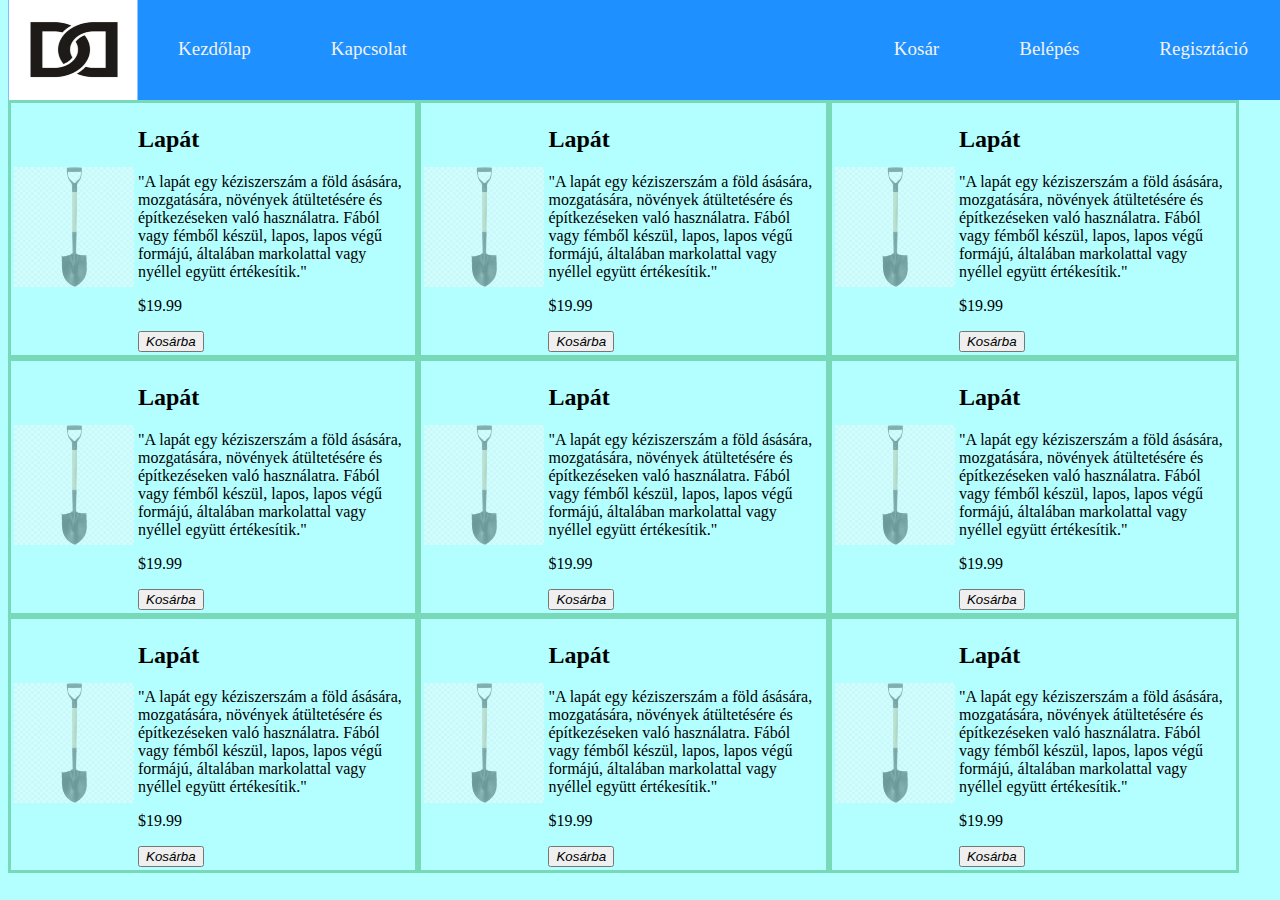
==== html/index.html @ 65954ae1 "Main page, login page, registration page" ====
<!DOCTYPE html>
<html lang="en">
<head>
    <meta charset="UTF-8">
    <meta name="viewport" content="width=device-width, initial-scale=1.0">
    <title>DD Webshop</title>
    <link rel="stylesheet" href="../css/formatting.css"/>
    <link rel="icon" type="img/x-icon" href="../other_img/favico.ico">
</head>
<body>
<nav style="top: 0;z-index: 1000;">
    <a href="index.html" id="logo">
        <img src="../other_img/favico.ico" alt="DD Logo" height="100" width="130">
    </a>
    <a href="index.html">Kezdőlap</a>
    <a href="contacts.html">Kapcsolat</a>
    <a href="registration.html" style="float: right">Regisztáció</a>
    <a href="login.html" style="float: right">Belépés</a>
    <a href="cart.html" style="float: right">Kosár</a>
</nav>
<main class="itemContainer">
    <section class="item">
        <table>
            <tr>
                <td>
                    <img src="../other_img/shovel.png" style="opacity: 40%" alt="Household Item" height="120px" width="120px">
                </td>
                <td>
                    <h2>Lapát</h2>
                    <p>"A lapát egy kéziszerszám a föld ásására, mozgatására, növények átültetésére és építkezéseken való használatra. Fából vagy fémből készül, lapos, lapos végű formájú, általában markolattal vagy nyéllel együtt értékesítik."</p>
                    <p class="price">$19.99</p>
                    <button class="cart-icon"><i class="fas fa-shopping-cart">Kosárba</i></button>
                </td>
            </tr>
        </table>
    </section>
    <section class="item">
        <table>
            <tr>
                <td>
                    <img src="../other_img/shovel.png" style="opacity: 40%" alt="Household Item" height="120px" width="120px">
                </td>
                <td>
                    <h2>Lapát</h2>
                    <p>"A lapát egy kéziszerszám a föld ásására, mozgatására, növények átültetésére és építkezéseken való használatra. Fából vagy fémből készül, lapos, lapos végű formájú, általában markolattal vagy nyéllel együtt értékesítik."</p>
                    <p class="price">$19.99</p>
                    <button class="cart-icon"><i class="fas fa-shopping-cart">Kosárba</i></button>
                </td>
            </tr>
        </table>
    </section>
    <section class="item">
        <table>
            <tr>
                <td>
                    <img src="../other_img/shovel.png" style="opacity: 40%" alt="Household Item" height="120px" width="120px">
                </td>
                <td>
                    <h2>Lapát</h2>
                    <p>"A lapát egy kéziszerszám a föld ásására, mozgatására, növények átültetésére és építkezéseken való használatra. Fából vagy fémből készül, lapos, lapos végű formájú, általában markolattal vagy nyéllel együtt értékesítik."</p>
                    <p class="price">$19.99</p>
                    <button class="cart-icon"><i class="fas fa-shopping-cart">Kosárba</i></button>
                </td>
            </tr>
        </table>
    </section>
    <section class="item">
        <table>
            <tr>
                <td>
                    <img src="../other_img/shovel.png" style="opacity: 40%" alt="Household Item" height="120px" width="120px">
                </td>
                <td>
                    <h2>Lapát</h2>
                    <p>"A lapát egy kéziszerszám a föld ásására, mozgatására, növények átültetésére és építkezéseken való használatra. Fából vagy fémből készül, lapos, lapos végű formájú, általában markolattal vagy nyéllel együtt értékesítik."</p>
                    <p class="price">$19.99</p>
                    <button class="cart-icon"><i class="fas fa-shopping-cart">Kosárba</i></button>
                </td>
            </tr>
        </table>
    </section>
    <section class="item">
        <table>
            <tr>
                <td>
                    <img src="../other_img/shovel.png" style="opacity: 40%" alt="Household Item" height="120px" width="120px">
                </td>
                <td>
                    <h2>Lapát</h2>
                    <p>"A lapát egy kéziszerszám a föld ásására, mozgatására, növények átültetésére és építkezéseken való használatra. Fából vagy fémből készül, lapos, lapos végű formájú, általában markolattal vagy nyéllel együtt értékesítik."</p>
                    <p class="price">$19.99</p>
                    <button class="cart-icon"><i class="fas fa-shopping-cart">Kosárba</i></button>
                </td>
            </tr>
        </table>
    </section>
    <section class="item">
        <table>
            <tr>
                <td>
                    <img src="../other_img/shovel.png" style="opacity: 40%" alt="Household Item" height="120px" width="120px">
                </td>
                <td>
                    <h2>Lapát</h2>
                    <p>"A lapát egy kéziszerszám a föld ásására, mozgatására, növények átültetésére és építkezéseken való használatra. Fából vagy fémből készül, lapos, lapos végű formájú, általában markolattal vagy nyéllel együtt értékesítik."</p>
                    <p class="price">$19.99</p>
                    <button class="cart-icon"><i class="fas fa-shopping-cart">Kosárba</i></button>
                </td>
            </tr>
        </table>
    </section>
    <section class="item">
        <table>
            <tr>
                <td>
                    <img src="../other_img/shovel.png" style="opacity: 40%" alt="Household Item" height="120px" width="120px">
                </td>
                <td>
                    <h2>Lapát</h2>
                    <p>"A lapát egy kéziszerszám a föld ásására, mozgatására, növények átültetésére és építkezéseken való használatra. Fából vagy fémből készül, lapos, lapos végű formájú, általában markolattal vagy nyéllel együtt értékesítik."</p>
                    <p class="price">$19.99</p>
                    <button class="cart-icon"><i class="fas fa-shopping-cart">Kosárba</i></button>
                </td>
            </tr>
        </table>
    </section>
    <section class="item">
        <table>
            <tr>
                <td>
                    <img src="../other_img/shovel.png" style="opacity: 40%" alt="Household Item" height="120px" width="120px">
                </td>
                <td>
                    <h2>Lapát</h2>
                    <p>"A lapát egy kéziszerszám a föld ásására, mozgatására, növények átültetésére és építkezéseken való használatra. Fából vagy fémből készül, lapos, lapos végű formájú, általában markolattal vagy nyéllel együtt értékesítik."</p>
                    <p class="price">$19.99</p>
                    <button class="cart-icon"><i class="fas fa-shopping-cart">Kosárba</i></button>
                </td>
            </tr>
        </table>
    </section>
    <section class="item">
        <table>
            <tr>
                <td>
                    <img src="../other_img/shovel.png" style="opacity: 40%" alt="Household Item" height="120px" width="120px">
                </td>
                <td>
                    <h2>Lapát</h2>
                    <p>"A lapát egy kéziszerszám a föld ásására, mozgatására, növények átültetésére és építkezéseken való használatra. Fából vagy fémből készül, lapos, lapos végű formájú, általában markolattal vagy nyéllel együtt értékesítik."</p>
                    <p class="price">$19.99</p>
                    <button class="cart-icon"><i class="fas fa-shopping-cart">Kosárba</i></button>
                </td>
            </tr>
        </table>
    </section>
</main>

</body>
</html>
---- css/formatting.css ----
body {
    background: rgba(4, 255, 255, 0.3);
}

nav {
    background-color: dodgerblue;
    height: 100px;
    width: 100%;
    overflow: hidden;
    position: fixed;
}

nav a {
    float: left;
    color: #f2f2f2;
    text-align: center;
    padding: 38px 40px;
    text-decoration: none;
    font-size: 19px;
    height: 100px;
}

nav a:hover {
    background-color: lightcyan;
    color: dodgerblue;
}

nav #logo {
    float: left;
    padding: 0;
}

nav #logo:hover {
    background-color: dodgerblue;
}

.itemContainer {
    margin-top: 100px;
}

.item {
    min-width: 300px;
    display: flex;
    float:left;
    width: 32%;
    border: 3px solid rgba(60, 179, 113, 0.5);
}

.hello {
    display: inline-block;
    margin-right: 50%;
    margin-left: 50%;
    width: 100%;
    text-align: center;
    padding: 0;
    box-sizing: border-box;
}

.log-fs {
    width: 100px;
    height: 115px;
    margin: 0;
}

.log-lb {
    display: flex;
    width: 150px;
    justify-content: right;
    margin-right: 5px;
    margin-left: 5px;
}

.wrapper-div {
    height: 700px;
    align-items: center;
    display: flex;
    justify-content: center;
}

.reg-fs {
    width: 300px;
    height: 250px;
    margin: 0;
}

.reg-lb {
    display: flex;
    width: 280px;
    justify-content: space-between;
    margin-right: 25px;
    margin-left: 25px;
}
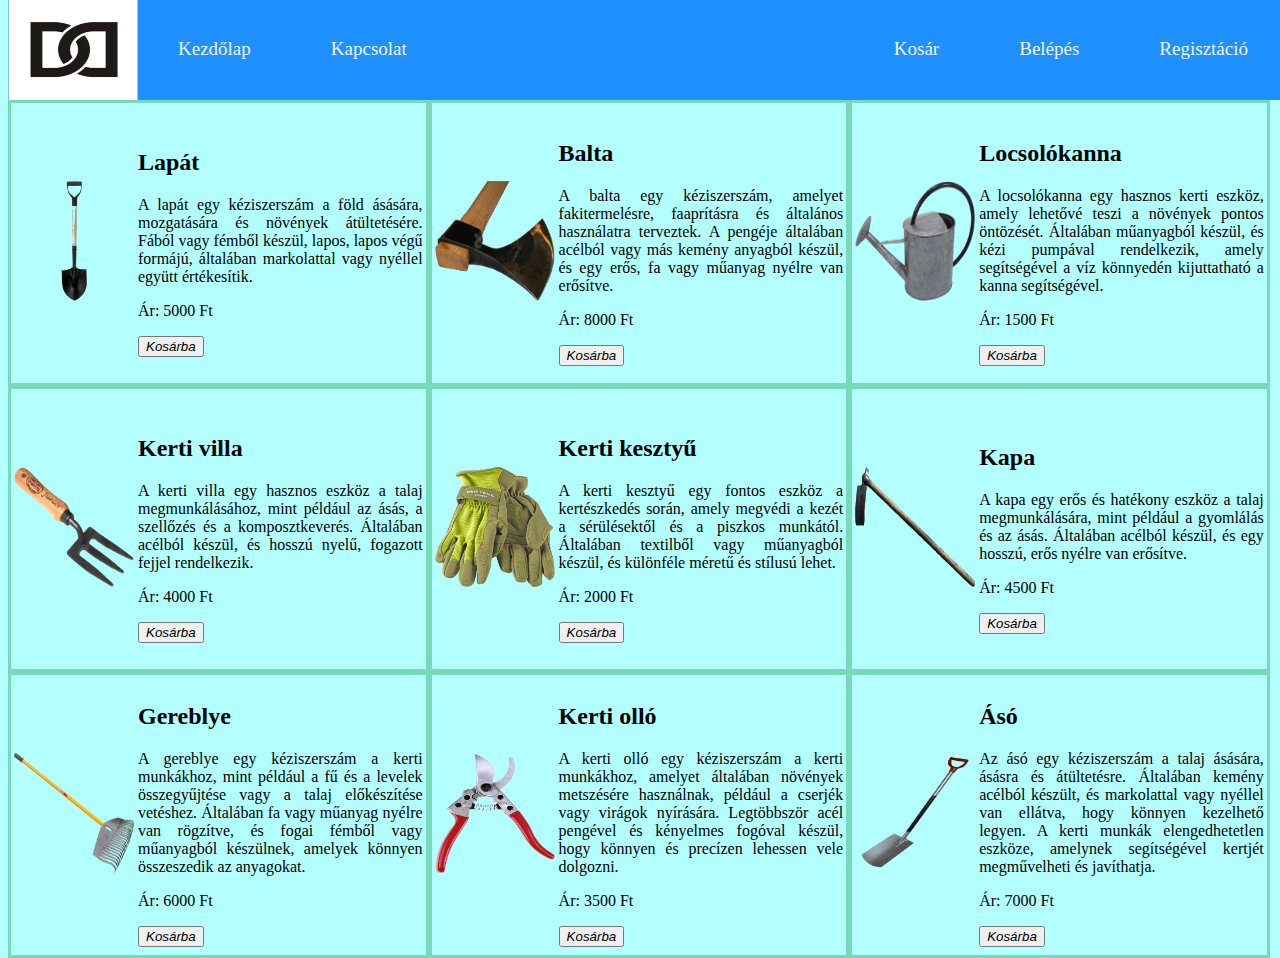
==== commit 41f84b94: "Item pictures, descriptions" ====
--- a/html/index.html
+++ b/html/index.html
@@ -23,12 +23,12 @@
         <table>
             <tr>
                 <td>
-                    <img src="../other_img/shovel.png" style="opacity: 40%" alt="Household Item" height="120px" width="120px">
+                    <img src="../other_img/shovel.png" alt="Lapát" height="120px" width="120px">
                 </td>
                 <td>
                     <h2>Lapát</h2>
-                    <p>"A lapát egy kéziszerszám a föld ásására, mozgatására, növények átültetésére és építkezéseken való használatra. Fából vagy fémből készül, lapos, lapos végű formájú, általában markolattal vagy nyéllel együtt értékesítik."</p>
-                    <p class="price">$19.99</p>
+                    <p>A lapát egy kéziszerszám a föld ásására, mozgatására és növények átültetésére. Fából vagy fémből készül, lapos, lapos végű formájú, általában markolattal vagy nyéllel együtt értékesítik.</p>
+                    <p class="price">Ár: 5000 Ft</p>
                     <button class="cart-icon"><i class="fas fa-shopping-cart">Kosárba</i></button>
                 </td>
             </tr>
@@ -38,12 +38,12 @@
         <table>
             <tr>
                 <td>
-                    <img src="../other_img/shovel.png" style="opacity: 40%" alt="Household Item" height="120px" width="120px">
+                    <img src="../other_img/axe.png" alt="Balta" height="120px" width="120px">
                 </td>
                 <td>
-                    <h2>Lapát</h2>
-                    <p>"A lapát egy kéziszerszám a föld ásására, mozgatására, növények átültetésére és építkezéseken való használatra. Fából vagy fémből készül, lapos, lapos végű formájú, általában markolattal vagy nyéllel együtt értékesítik."</p>
-                    <p class="price">$19.99</p>
+                    <h2>Balta</h2>
+                    <p>A balta egy kéziszerszám, amelyet fakitermelésre, faaprításra és általános használatra terveztek. A pengéje általában acélból vagy más kemény anyagból készül, és egy erős, fa vagy műanyag nyélre van erősítve.</p>
+                    <p class="price">Ár: 8000 Ft</p>
                     <button class="cart-icon"><i class="fas fa-shopping-cart">Kosárba</i></button>
                 </td>
             </tr>
@@ -53,12 +53,12 @@
         <table>
             <tr>
                 <td>
-                    <img src="../other_img/shovel.png" style="opacity: 40%" alt="Household Item" height="120px" width="120px">
+                    <img src="../other_img/can.png" alt="Locsolókanna" height="120px" width="120px">
                 </td>
                 <td>
-                    <h2>Lapát</h2>
-                    <p>"A lapát egy kéziszerszám a föld ásására, mozgatására, növények átültetésére és építkezéseken való használatra. Fából vagy fémből készül, lapos, lapos végű formájú, általában markolattal vagy nyéllel együtt értékesítik."</p>
-                    <p class="price">$19.99</p>
+                    <h2>Locsolókanna</h2>
+                    <p>A locsolókanna egy hasznos kerti eszköz, amely lehetővé teszi a növények pontos öntözését. Általában műanyagból készül, és kézi pumpával rendelkezik, amely segítségével a víz könnyedén kijuttatható a kanna segítségével.</p>
+                    <p class="price">Ár: 1500 Ft</p>
                     <button class="cart-icon"><i class="fas fa-shopping-cart">Kosárba</i></button>
                 </td>
             </tr>
@@ -68,12 +68,12 @@
         <table>
             <tr>
                 <td>
-                    <img src="../other_img/shovel.png" style="opacity: 40%" alt="Household Item" height="120px" width="120px">
+                    <img src="../other_img/fork.png" alt="Kerti villa" height="120px" width="120px">
                 </td>
                 <td>
-                    <h2>Lapát</h2>
-                    <p>"A lapát egy kéziszerszám a föld ásására, mozgatására, növények átültetésére és építkezéseken való használatra. Fából vagy fémből készül, lapos, lapos végű formájú, általában markolattal vagy nyéllel együtt értékesítik."</p>
-                    <p class="price">$19.99</p>
+                    <h2>Kerti villa</h2>
+                    <p>A kerti villa egy hasznos eszköz a talaj megmunkálásához, mint például az ásás, a szellőzés és a komposztkeverés. Általában acélból készül, és hosszú nyelű, fogazott fejjel rendelkezik.</p>
+                    <p class="price">Ár: 4000 Ft</p>
                     <button class="cart-icon"><i class="fas fa-shopping-cart">Kosárba</i></button>
                 </td>
             </tr>
@@ -83,12 +83,12 @@
         <table>
             <tr>
                 <td>
-                    <img src="../other_img/shovel.png" style="opacity: 40%" alt="Household Item" height="120px" width="120px">
+                    <img src="../other_img/gloves.png" alt="Kerti kesztyű" height="120px" width="120px">
                 </td>
                 <td>
-                    <h2>Lapát</h2>
-                    <p>"A lapát egy kéziszerszám a föld ásására, mozgatására, növények átültetésére és építkezéseken való használatra. Fából vagy fémből készül, lapos, lapos végű formájú, általában markolattal vagy nyéllel együtt értékesítik."</p>
-                    <p class="price">$19.99</p>
+                    <h2>Kerti kesztyű</h2>
+                    <p>A kerti kesztyű egy fontos eszköz a kertészkedés során, amely megvédi a kezét a sérülésektől és a piszkos munkától. Általában textilből vagy műanyagból készül, és különféle méretű és stílusú lehet.</p>
+                    <p class="price">Ár: 2000 Ft</p>
                     <button class="cart-icon"><i class="fas fa-shopping-cart">Kosárba</i></button>
                 </td>
             </tr>
@@ -98,12 +98,12 @@
         <table>
             <tr>
                 <td>
-                    <img src="../other_img/shovel.png" style="opacity: 40%" alt="Household Item" height="120px" width="120px">
+                    <img src="../other_img/hoe.png" alt="Kapa" height="120px" width="120px">
                 </td>
                 <td>
-                    <h2>Lapát</h2>
-                    <p>"A lapát egy kéziszerszám a föld ásására, mozgatására, növények átültetésére és építkezéseken való használatra. Fából vagy fémből készül, lapos, lapos végű formájú, általában markolattal vagy nyéllel együtt értékesítik."</p>
-                    <p class="price">$19.99</p>
+                    <h2>Kapa</h2>
+                    <p>A kapa egy erős és hatékony eszköz a talaj megmunkálására, mint például a gyomlálás és az ásás. Általában acélból készül, és egy hosszú, erős nyélre van erősítve.</p>
+                    <p class="price">Ár: 4500 Ft</p>
                     <button class="cart-icon"><i class="fas fa-shopping-cart">Kosárba</i></button>
                 </td>
             </tr>
@@ -113,12 +113,12 @@
         <table>
             <tr>
                 <td>
-                    <img src="../other_img/shovel.png" style="opacity: 40%" alt="Household Item" height="120px" width="120px">
+                    <img src="../other_img/rake.png" alt="Gereblye" height="120px" width="120px">
                 </td>
                 <td>
-                    <h2>Lapát</h2>
-                    <p>"A lapát egy kéziszerszám a föld ásására, mozgatására, növények átültetésére és építkezéseken való használatra. Fából vagy fémből készül, lapos, lapos végű formájú, általában markolattal vagy nyéllel együtt értékesítik."</p>
-                    <p class="price">$19.99</p>
+                    <h2>Gereblye</h2>
+                    <p>A gereblye egy kéziszerszám a kerti munkákhoz, mint például a fű és a levelek összegyűjtése vagy a talaj előkészítése vetéshez. Általában fa vagy műanyag nyélre van rögzítve, és fogai fémből vagy műanyagból készülnek, amelyek könnyen összeszedik az anyagokat.</p>
+                    <p class="price">Ár: 6000 Ft</p>
                     <button class="cart-icon"><i class="fas fa-shopping-cart">Kosárba</i></button>
                 </td>
             </tr>
@@ -128,12 +128,12 @@
         <table>
             <tr>
                 <td>
-                    <img src="../other_img/shovel.png" style="opacity: 40%" alt="Household Item" height="120px" width="120px">
+                    <img src="../other_img/shears.png" alt="Kerti olló" height="120px" width="120px">
                 </td>
                 <td>
-                    <h2>Lapát</h2>
-                    <p>"A lapát egy kéziszerszám a föld ásására, mozgatására, növények átültetésére és építkezéseken való használatra. Fából vagy fémből készül, lapos, lapos végű formájú, általában markolattal vagy nyéllel együtt értékesítik."</p>
-                    <p class="price">$19.99</p>
+                    <h2>Kerti olló</h2>
+                    <p>A kerti olló egy kéziszerszám a kerti munkákhoz, amelyet általában növények metszésére használnak, például a cserjék vagy virágok nyírására. Legtöbbször acél pengével és kényelmes fogóval készül, hogy könnyen és precízen lehessen vele dolgozni.</p>
+                    <p class="price">Ár: 3500 Ft</p>
                     <button class="cart-icon"><i class="fas fa-shopping-cart">Kosárba</i></button>
                 </td>
             </tr>
@@ -143,12 +143,12 @@
         <table>
             <tr>
                 <td>
-                    <img src="../other_img/shovel.png" style="opacity: 40%" alt="Household Item" height="120px" width="120px">
+                    <img src="../other_img/spade.png" alt="Ásó" height="120px" width="120px">
                 </td>
                 <td>
-                    <h2>Lapát</h2>
-                    <p>"A lapát egy kéziszerszám a föld ásására, mozgatására, növények átültetésére és építkezéseken való használatra. Fából vagy fémből készül, lapos, lapos végű formájú, általában markolattal vagy nyéllel együtt értékesítik."</p>
-                    <p class="price">$19.99</p>
+                    <h2>Ásó</h2>
+                    <p>Az ásó egy kéziszerszám a talaj ásására, ásásra és átültetésre. Általában kemény acélból készült, és markolattal vagy nyéllel van ellátva, hogy könnyen kezelhető legyen. A kerti munkák elengedhetetlen eszköze, amelynek segítségével kertjét megművelheti és javíthatja.</p>
+                    <p class="price">Ár: 7000 Ft</p>
                     <button class="cart-icon"><i class="fas fa-shopping-cart">Kosárba</i></button>
                 </td>
             </tr>
--- a/css/formatting.css
+++ b/css/formatting.css
@@ -40,9 +40,11 @@
 
 .item {
     min-width: 300px;
+    min-height: 280px;
     display: flex;
     float:left;
-    width: 32%;
+    width: 32.8%;
+    /*box-sizing: border-box;*/
     border: 3px solid rgba(60, 179, 113, 0.5);
 }
 
@@ -89,4 +91,8 @@
     justify-content: space-between;
     margin-right: 25px;
     margin-left: 25px;
+}
+
+p {
+    text-align: justify;
 }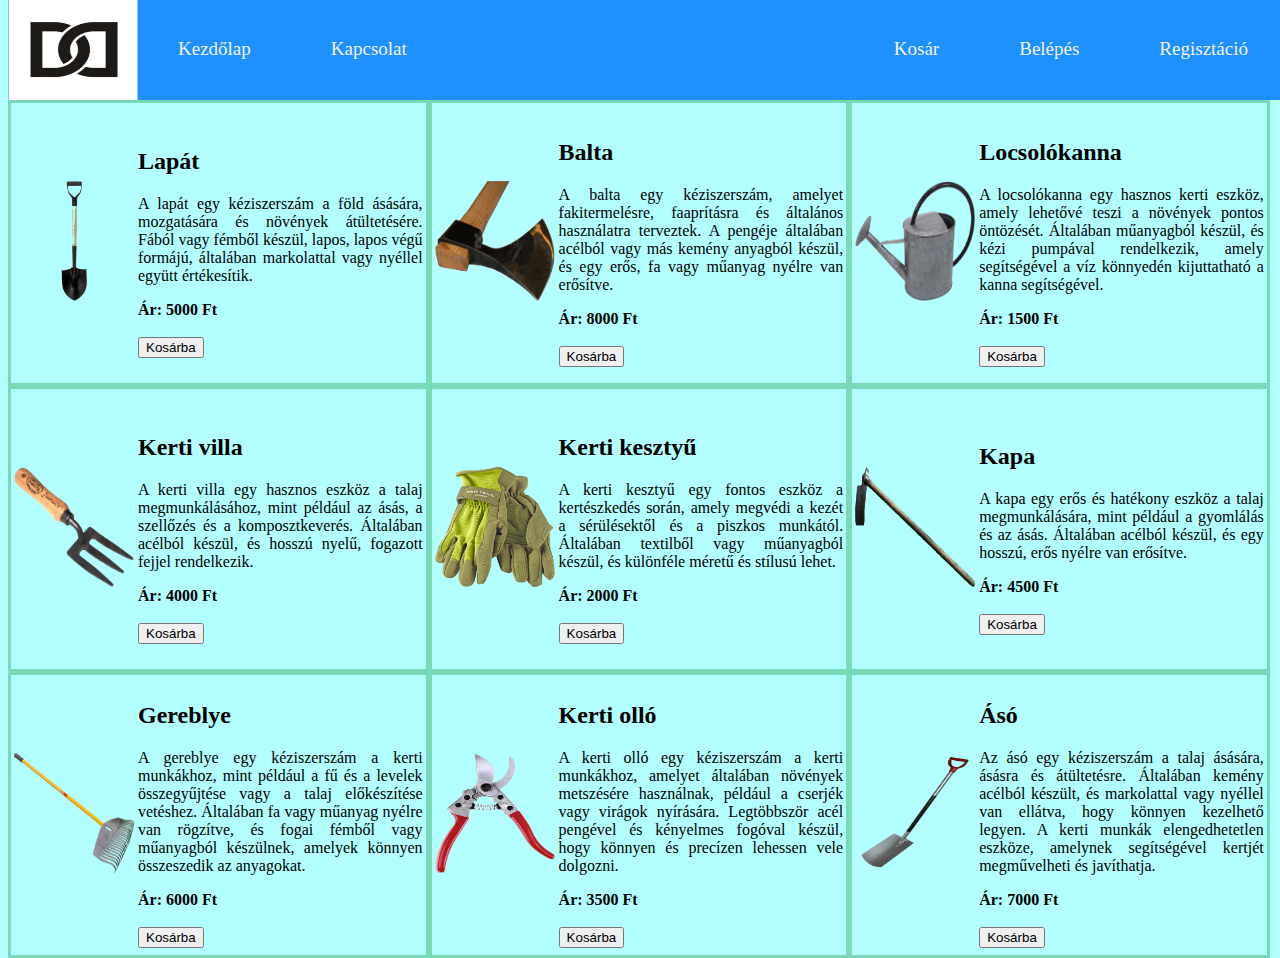
==== commit ccfd1a97: "Expanding" ====
--- a/html/index.html
+++ b/html/index.html
@@ -18,18 +18,20 @@
     <a href="login.html" style="float: right">Belépés</a>
     <a href="cart.html" style="float: right">Kosár</a>
 </nav>
-<main class="itemContainer">
+<main id="itemContainer">
     <section class="item">
         <table>
             <tr>
-                <td>
+                <td headers="image">
                     <img src="../other_img/shovel.png" alt="Lapát" height="120px" width="120px">
                 </td>
-                <td>
+                <td headers="info">
                     <h2>Lapát</h2>
                     <p>A lapát egy kéziszerszám a föld ásására, mozgatására és növények átültetésére. Fából vagy fémből készül, lapos, lapos végű formájú, általában markolattal vagy nyéllel együtt értékesítik.</p>
-                    <p class="price">Ár: 5000 Ft</p>
-                    <button class="cart-icon"><i class="fas fa-shopping-cart">Kosárba</i></button>
+                    <strong class="price">Ár: 5000 Ft</strong>
+                    <br>
+                    <br>
+                    <button>Kosárba</button>
                 </td>
             </tr>
         </table>
@@ -37,14 +39,16 @@
     <section class="item">
         <table>
             <tr>
-                <td>
+                <td headers="image">
                     <img src="../other_img/axe.png" alt="Balta" height="120px" width="120px">
                 </td>
-                <td>
+                <td headers="info">
                     <h2>Balta</h2>
                     <p>A balta egy kéziszerszám, amelyet fakitermelésre, faaprításra és általános használatra terveztek. A pengéje általában acélból vagy más kemény anyagból készül, és egy erős, fa vagy műanyag nyélre van erősítve.</p>
-                    <p class="price">Ár: 8000 Ft</p>
-                    <button class="cart-icon"><i class="fas fa-shopping-cart">Kosárba</i></button>
+                    <strong class="price">Ár: 8000 Ft</strong>
+                    <br>
+                    <br>
+                    <button>Kosárba</button>
                 </td>
             </tr>
         </table>
@@ -52,14 +56,16 @@
     <section class="item">
         <table>
             <tr>
-                <td>
+                <td headers="image">
                     <img src="../other_img/can.png" alt="Locsolókanna" height="120px" width="120px">
                 </td>
-                <td>
+                <td headers="info">
                     <h2>Locsolókanna</h2>
                     <p>A locsolókanna egy hasznos kerti eszköz, amely lehetővé teszi a növények pontos öntözését. Általában műanyagból készül, és kézi pumpával rendelkezik, amely segítségével a víz könnyedén kijuttatható a kanna segítségével.</p>
-                    <p class="price">Ár: 1500 Ft</p>
-                    <button class="cart-icon"><i class="fas fa-shopping-cart">Kosárba</i></button>
+                    <strong class="price">Ár: 1500 Ft</strong>
+                    <br>
+                    <br>
+                    <button>Kosárba</button>
                 </td>
             </tr>
         </table>
@@ -67,14 +73,16 @@
     <section class="item">
         <table>
             <tr>
-                <td>
+                <td headers="image">
                     <img src="../other_img/fork.png" alt="Kerti villa" height="120px" width="120px">
                 </td>
-                <td>
+                <td headers="info">
                     <h2>Kerti villa</h2>
                     <p>A kerti villa egy hasznos eszköz a talaj megmunkálásához, mint például az ásás, a szellőzés és a komposztkeverés. Általában acélból készül, és hosszú nyelű, fogazott fejjel rendelkezik.</p>
-                    <p class="price">Ár: 4000 Ft</p>
-                    <button class="cart-icon"><i class="fas fa-shopping-cart">Kosárba</i></button>
+                    <strong class="price">Ár: 4000 Ft</strong>
+                    <br>
+                    <br>
+                    <button>Kosárba</button>
                 </td>
             </tr>
         </table>
@@ -82,14 +90,16 @@
     <section class="item">
         <table>
             <tr>
-                <td>
+                <td headers="image">
                     <img src="../other_img/gloves.png" alt="Kerti kesztyű" height="120px" width="120px">
                 </td>
-                <td>
+                <td headers="info">
                     <h2>Kerti kesztyű</h2>
                     <p>A kerti kesztyű egy fontos eszköz a kertészkedés során, amely megvédi a kezét a sérülésektől és a piszkos munkától. Általában textilből vagy műanyagból készül, és különféle méretű és stílusú lehet.</p>
-                    <p class="price">Ár: 2000 Ft</p>
-                    <button class="cart-icon"><i class="fas fa-shopping-cart">Kosárba</i></button>
+                    <strong class="price">Ár: 2000 Ft</strong>
+                    <br>
+                    <br>
+                    <button>Kosárba</button>
                 </td>
             </tr>
         </table>
@@ -97,14 +107,16 @@
     <section class="item">
         <table>
             <tr>
-                <td>
+                <td headers="image">
                     <img src="../other_img/hoe.png" alt="Kapa" height="120px" width="120px">
                 </td>
-                <td>
+                <td headers="info">
                     <h2>Kapa</h2>
                     <p>A kapa egy erős és hatékony eszköz a talaj megmunkálására, mint például a gyomlálás és az ásás. Általában acélból készül, és egy hosszú, erős nyélre van erősítve.</p>
-                    <p class="price">Ár: 4500 Ft</p>
-                    <button class="cart-icon"><i class="fas fa-shopping-cart">Kosárba</i></button>
+                    <strong class="price">Ár: 4500 Ft</strong>
+                    <br>
+                    <br>
+                    <button>Kosárba</button>
                 </td>
             </tr>
         </table>
@@ -112,14 +124,16 @@
     <section class="item">
         <table>
             <tr>
-                <td>
+                <td headers="image">
                     <img src="../other_img/rake.png" alt="Gereblye" height="120px" width="120px">
                 </td>
-                <td>
+                <td headers="info">
                     <h2>Gereblye</h2>
                     <p>A gereblye egy kéziszerszám a kerti munkákhoz, mint például a fű és a levelek összegyűjtése vagy a talaj előkészítése vetéshez. Általában fa vagy műanyag nyélre van rögzítve, és fogai fémből vagy műanyagból készülnek, amelyek könnyen összeszedik az anyagokat.</p>
-                    <p class="price">Ár: 6000 Ft</p>
-                    <button class="cart-icon"><i class="fas fa-shopping-cart">Kosárba</i></button>
+                    <strong class="price">Ár: 6000 Ft</strong>
+                    <br>
+                    <br>
+                    <button>Kosárba</button>
                 </td>
             </tr>
         </table>
@@ -127,14 +141,16 @@
     <section class="item">
         <table>
             <tr>
-                <td>
+                <td headers="image">
                     <img src="../other_img/shears.png" alt="Kerti olló" height="120px" width="120px">
                 </td>
-                <td>
+                <td headers="info">
                     <h2>Kerti olló</h2>
                     <p>A kerti olló egy kéziszerszám a kerti munkákhoz, amelyet általában növények metszésére használnak, például a cserjék vagy virágok nyírására. Legtöbbször acél pengével és kényelmes fogóval készül, hogy könnyen és precízen lehessen vele dolgozni.</p>
-                    <p class="price">Ár: 3500 Ft</p>
-                    <button class="cart-icon"><i class="fas fa-shopping-cart">Kosárba</i></button>
+                    <strong class="price">Ár: 3500 Ft</strong>
+                    <br>
+                    <br>
+                    <button>Kosárba</button>
                 </td>
             </tr>
         </table>
@@ -142,14 +158,16 @@
     <section class="item">
         <table>
             <tr>
-                <td>
+                <td headers="image">
                     <img src="../other_img/spade.png" alt="Ásó" height="120px" width="120px">
                 </td>
-                <td>
+                <td headers="info">
                     <h2>Ásó</h2>
                     <p>Az ásó egy kéziszerszám a talaj ásására, ásásra és átültetésre. Általában kemény acélból készült, és markolattal vagy nyéllel van ellátva, hogy könnyen kezelhető legyen. A kerti munkák elengedhetetlen eszköze, amelynek segítségével kertjét megművelheti és javíthatja.</p>
-                    <p class="price">Ár: 7000 Ft</p>
-                    <button class="cart-icon"><i class="fas fa-shopping-cart">Kosárba</i></button>
+                    <strong class="price">Ár: 7000 Ft</strong>
+                    <br>
+                    <br>
+                    <button>Kosárba</button>
                 </td>
             </tr>
         </table>
--- a/css/formatting.css
+++ b/css/formatting.css
@@ -34,7 +34,7 @@
     background-color: dodgerblue;
 }
 
-.itemContainer {
+#itemContainer {
     margin-top: 100px;
 }
 
@@ -48,7 +48,7 @@
     border: 3px solid rgba(60, 179, 113, 0.5);
 }
 
-.hello {
+.authentication-form {
     display: inline-block;
     margin-right: 50%;
     margin-left: 50%;
@@ -81,7 +81,7 @@
 
 .reg-fs {
     width: 300px;
-    height: 250px;
+    height: 400px;
     margin: 0;
 }
 
@@ -95,4 +95,19 @@
 
 p {
     text-align: justify;
+}
+
+.file-input-button {
+    display: inline-block;
+    border: 1px solid #ccc;
+    background-color: #fff;
+    border-radius: 4px;
+    font-size: 14px;
+    cursor: pointer;
+    width: 147px;
+    height: 20px;
+}
+
+.file-input-button:hover {
+    background-color: #f5f5f5;
 }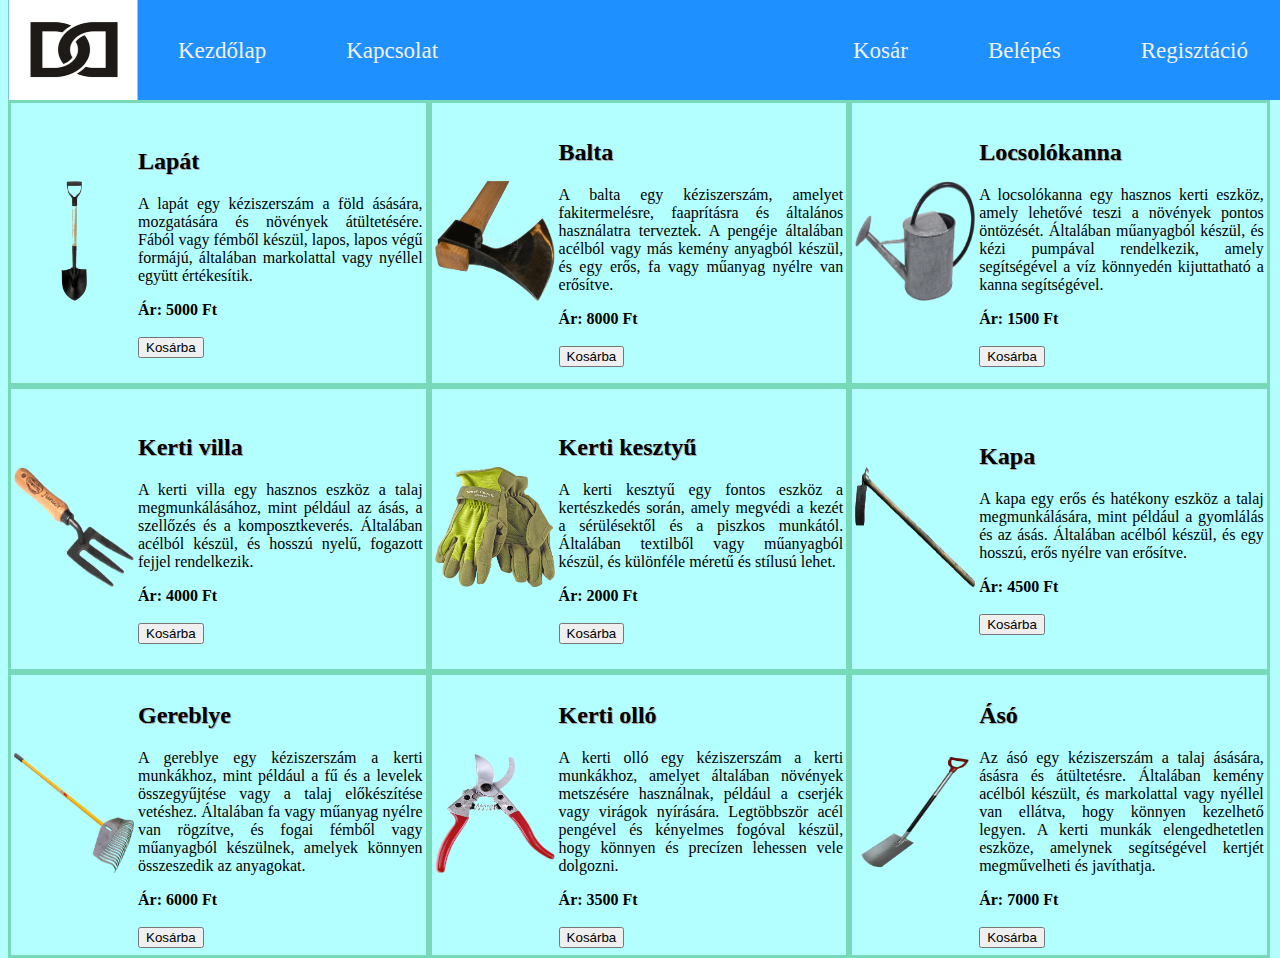
==== commit ca01412b: "Shadows" ====
--- a/html/index.html
+++ b/html/index.html
@@ -7,6 +7,7 @@
     <link rel="stylesheet" href="../css/formatting.css"/>
     <link rel="icon" type="img/x-icon" href="../other_img/favico.ico">
 </head>
+
 <body>
 <nav style="top: 0;z-index: 1000;">
     <a href="index.html" id="logo">
@@ -23,7 +24,7 @@
         <table>
             <tr>
                 <td headers="image">
-                    <img src="../other_img/shovel.png" alt="Lapát" height="120px" width="120px">
+                    <img src="../other_img/shovel.png" alt="Lapát" class=item-image>
                 </td>
                 <td headers="info">
                     <h2>Lapát</h2>
@@ -31,7 +32,7 @@
                     <strong class="price">Ár: 5000 Ft</strong>
                     <br>
                     <br>
-                    <button>Kosárba</button>
+                    <button onclick="alert('Sikeres kosárba helyezés.')">Kosárba</button>
                 </td>
             </tr>
         </table>
@@ -40,7 +41,7 @@
         <table>
             <tr>
                 <td headers="image">
-                    <img src="../other_img/axe.png" alt="Balta" height="120px" width="120px">
+                    <img src="../other_img/axe.png" alt="Balta" class=item-image>
                 </td>
                 <td headers="info">
                     <h2>Balta</h2>
@@ -48,7 +49,7 @@
                     <strong class="price">Ár: 8000 Ft</strong>
                     <br>
                     <br>
-                    <button>Kosárba</button>
+                    <button onclick="alert('Sikeres kosárba helyezés.')">Kosárba</button>
                 </td>
             </tr>
         </table>
@@ -57,7 +58,7 @@
         <table>
             <tr>
                 <td headers="image">
-                    <img src="../other_img/can.png" alt="Locsolókanna" height="120px" width="120px">
+                    <img src="../other_img/can.png" alt="Locsolókanna" class=item-image>
                 </td>
                 <td headers="info">
                     <h2>Locsolókanna</h2>
@@ -65,7 +66,7 @@
                     <strong class="price">Ár: 1500 Ft</strong>
                     <br>
                     <br>
-                    <button>Kosárba</button>
+                    <button onclick="alert('Sikeres kosárba helyezés.')">Kosárba</button>
                 </td>
             </tr>
         </table>
@@ -74,7 +75,7 @@
         <table>
             <tr>
                 <td headers="image">
-                    <img src="../other_img/fork.png" alt="Kerti villa" height="120px" width="120px">
+                    <img src="../other_img/fork.png" alt="Kerti villa" class=item-image>
                 </td>
                 <td headers="info">
                     <h2>Kerti villa</h2>
@@ -82,7 +83,7 @@
                     <strong class="price">Ár: 4000 Ft</strong>
                     <br>
                     <br>
-                    <button>Kosárba</button>
+                    <button onclick="alert('Sikeres kosárba helyezés.')">Kosárba</button>
                 </td>
             </tr>
         </table>
@@ -91,7 +92,7 @@
         <table>
             <tr>
                 <td headers="image">
-                    <img src="../other_img/gloves.png" alt="Kerti kesztyű" height="120px" width="120px">
+                    <img src="../other_img/gloves.png" alt="Kerti kesztyű" class=item-image>
                 </td>
                 <td headers="info">
                     <h2>Kerti kesztyű</h2>
@@ -108,7 +109,7 @@
         <table>
             <tr>
                 <td headers="image">
-                    <img src="../other_img/hoe.png" alt="Kapa" height="120px" width="120px">
+                    <img src="../other_img/hoe.png" alt="Kapa" class=item-image>
                 </td>
                 <td headers="info">
                     <h2>Kapa</h2>
@@ -125,7 +126,7 @@
         <table>
             <tr>
                 <td headers="image">
-                    <img src="../other_img/rake.png" alt="Gereblye" height="120px" width="120px">
+                    <img src="../other_img/rake.png" alt="Gereblye" class=item-image>
                 </td>
                 <td headers="info">
                     <h2>Gereblye</h2>
@@ -142,7 +143,7 @@
         <table>
             <tr>
                 <td headers="image">
-                    <img src="../other_img/shears.png" alt="Kerti olló" height="120px" width="120px">
+                    <img src="../other_img/shears.png" alt="Kerti olló" class=item-image>
                 </td>
                 <td headers="info">
                     <h2>Kerti olló</h2>
@@ -159,7 +160,7 @@
         <table>
             <tr>
                 <td headers="image">
-                    <img src="../other_img/spade.png" alt="Ásó" height="120px" width="120px">
+                    <img src="../other_img/spade.png" alt="Ásó" class=item-image>
                 </td>
                 <td headers="info">
                     <h2>Ásó</h2>
--- a/css/formatting.css
+++ b/css/formatting.css
@@ -16,7 +16,7 @@
     text-align: center;
     padding: 38px 40px;
     text-decoration: none;
-    font-size: 19px;
+    font-size: 23px;
     height: 100px;
 }
 
@@ -46,6 +46,11 @@
     width: 32.8%;
     /*box-sizing: border-box;*/
     border: 3px solid rgba(60, 179, 113, 0.5);
+}
+
+.item-image {
+    height:120px;
+    width:120px;
 }
 
 .authentication-form {
@@ -110,4 +115,8 @@
 
 .file-input-button:hover {
     background-color: #f5f5f5;
+}
+
+h2 {
+    text-shadow: 1px 1px darkgray;
 }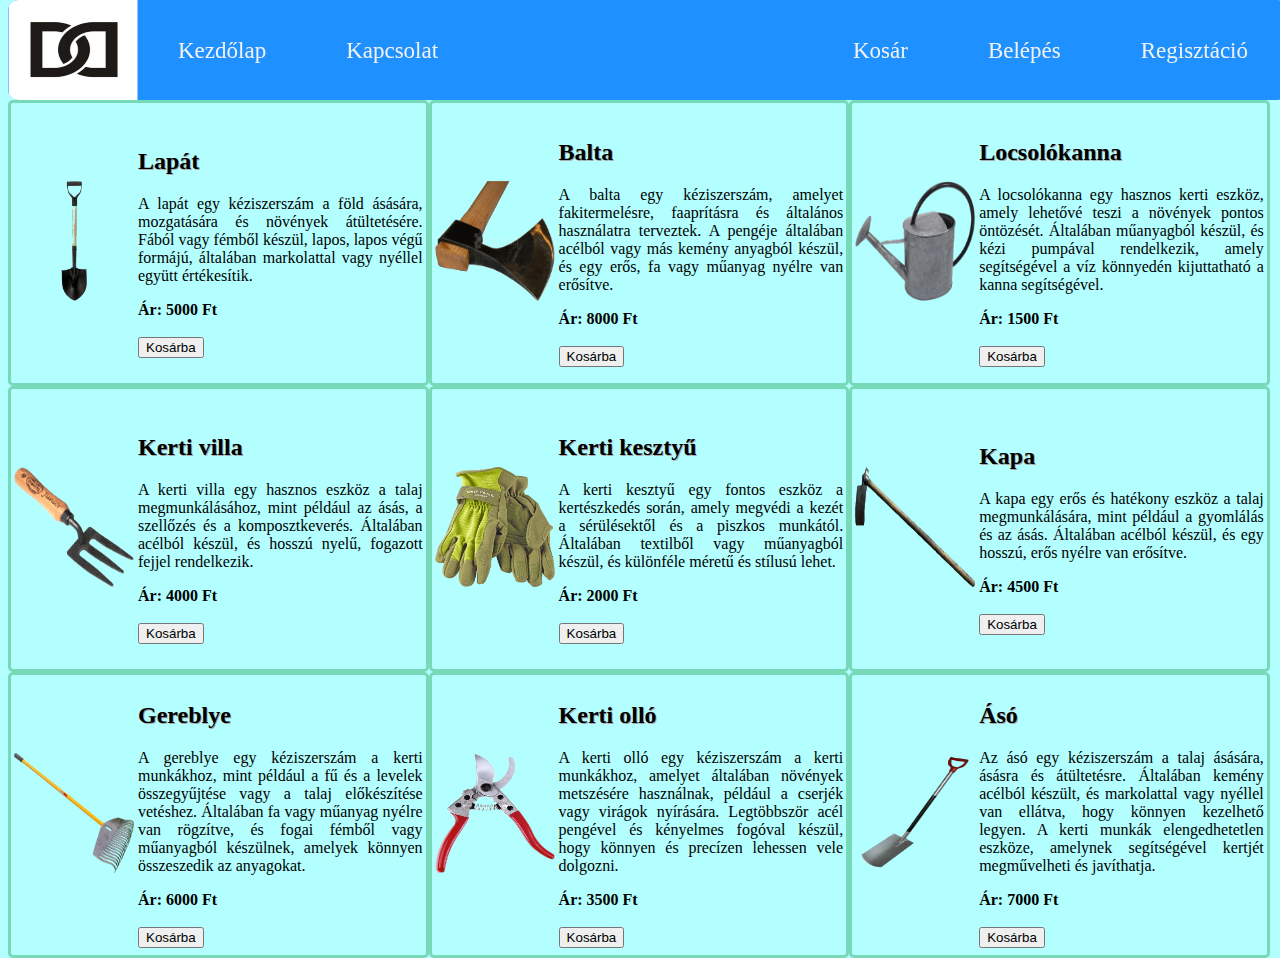
==== commit a60140ec: "Moved item images to correct space, fixed registration" ====
--- a/html/index.html
+++ b/html/index.html
@@ -24,7 +24,7 @@
         <table>
             <tr>
                 <td headers="image">
-                    <img src="../other_img/shovel.png" alt="Lapát" class=item-image>
+                    <img src="../items_img/shovel.png" alt="Lapát" class=item-image>
                 </td>
                 <td headers="info">
                     <h2>Lapát</h2>
@@ -41,7 +41,7 @@
         <table>
             <tr>
                 <td headers="image">
-                    <img src="../other_img/axe.png" alt="Balta" class=item-image>
+                    <img src="../items_img/axe.png" alt="Balta" class=item-image>
                 </td>
                 <td headers="info">
                     <h2>Balta</h2>
@@ -58,7 +58,7 @@
         <table>
             <tr>
                 <td headers="image">
-                    <img src="../other_img/can.png" alt="Locsolókanna" class=item-image>
+                    <img src="../items_img/can.png" alt="Locsolókanna" class=item-image>
                 </td>
                 <td headers="info">
                     <h2>Locsolókanna</h2>
@@ -75,7 +75,7 @@
         <table>
             <tr>
                 <td headers="image">
-                    <img src="../other_img/fork.png" alt="Kerti villa" class=item-image>
+                    <img src="../items_img/fork.png" alt="Kerti villa" class=item-image>
                 </td>
                 <td headers="info">
                     <h2>Kerti villa</h2>
@@ -92,7 +92,7 @@
         <table>
             <tr>
                 <td headers="image">
-                    <img src="../other_img/gloves.png" alt="Kerti kesztyű" class=item-image>
+                    <img src="../items_img/gloves.png" alt="Kerti kesztyű" class=item-image>
                 </td>
                 <td headers="info">
                     <h2>Kerti kesztyű</h2>
@@ -100,7 +100,7 @@
                     <strong class="price">Ár: 2000 Ft</strong>
                     <br>
                     <br>
-                    <button>Kosárba</button>
+                    <button onclick="alert('Sikeres kosárba helyezés.')">Kosárba</button>
                 </td>
             </tr>
         </table>
@@ -109,7 +109,7 @@
         <table>
             <tr>
                 <td headers="image">
-                    <img src="../other_img/hoe.png" alt="Kapa" class=item-image>
+                    <img src="../items_img/hoe.png" alt="Kapa" class=item-image>
                 </td>
                 <td headers="info">
                     <h2>Kapa</h2>
@@ -117,7 +117,7 @@
                     <strong class="price">Ár: 4500 Ft</strong>
                     <br>
                     <br>
-                    <button>Kosárba</button>
+                    <button onclick="alert('Sikeres kosárba helyezés.')">Kosárba</button>
                 </td>
             </tr>
         </table>
@@ -126,7 +126,7 @@
         <table>
             <tr>
                 <td headers="image">
-                    <img src="../other_img/rake.png" alt="Gereblye" class=item-image>
+                    <img src="../items_img/rake.png" alt="Gereblye" class=item-image>
                 </td>
                 <td headers="info">
                     <h2>Gereblye</h2>
@@ -134,7 +134,7 @@
                     <strong class="price">Ár: 6000 Ft</strong>
                     <br>
                     <br>
-                    <button>Kosárba</button>
+                    <button onclick="alert('Sikeres kosárba helyezés.')">Kosárba</button>
                 </td>
             </tr>
         </table>
@@ -143,7 +143,7 @@
         <table>
             <tr>
                 <td headers="image">
-                    <img src="../other_img/shears.png" alt="Kerti olló" class=item-image>
+                    <img src="../items_img/shears.png" alt="Kerti olló" class=item-image>
                 </td>
                 <td headers="info">
                     <h2>Kerti olló</h2>
@@ -151,7 +151,7 @@
                     <strong class="price">Ár: 3500 Ft</strong>
                     <br>
                     <br>
-                    <button>Kosárba</button>
+                    <button onclick="alert('Sikeres kosárba helyezés.')">Kosárba</button>
                 </td>
             </tr>
         </table>
@@ -160,7 +160,7 @@
         <table>
             <tr>
                 <td headers="image">
-                    <img src="../other_img/spade.png" alt="Ásó" class=item-image>
+                    <img src="../items_img/spade.png" alt="Ásó" class=item-image>
                 </td>
                 <td headers="info">
                     <h2>Ásó</h2>
@@ -168,7 +168,7 @@
                     <strong class="price">Ár: 7000 Ft</strong>
                     <br>
                     <br>
-                    <button>Kosárba</button>
+                    <button onclick="alert('Sikeres kosárba helyezés.')">Kosárba</button>
                 </td>
             </tr>
         </table>
--- a/css/formatting.css
+++ b/css/formatting.css
@@ -8,6 +8,7 @@
     width: 100%;
     overflow: hidden;
     position: fixed;
+    border-radius: 10px;
 }
 
 nav a {
@@ -17,7 +18,7 @@
     padding: 38px 40px;
     text-decoration: none;
     font-size: 23px;
-    height: 100px;
+    border-radius: 8px;
 }
 
 nav a:hover {
@@ -46,6 +47,7 @@
     width: 32.8%;
     /*box-sizing: border-box;*/
     border: 3px solid rgba(60, 179, 113, 0.5);
+    border-radius: 5px;
 }
 
 .item-image {
@@ -64,17 +66,24 @@
 }
 
 .log-fs {
+    /*
     width: 100px;
     height: 115px;
     margin: 0;
+
+     */
+    border-radius: 10px;
 }
 
 .log-lb {
     display: flex;
+    align-items: center;
+    /*
     width: 150px;
     justify-content: right;
     margin-right: 5px;
-    margin-left: 5px;
+    margin-left: 10px;
+     */
 }
 
 .wrapper-div {
@@ -88,11 +97,12 @@
     width: 300px;
     height: 400px;
     margin: 0;
+    border-radius: 10px;
 }
 
 .reg-lb {
     display: flex;
-    width: 280px;
+    /*width: 280px;*/
     justify-content: space-between;
     margin-right: 25px;
     margin-left: 25px;
@@ -102,15 +112,19 @@
     text-align: justify;
 }
 
+
+
 .file-input-button {
-    display: inline-block;
+    display: flex;
     border: 1px solid #ccc;
     background-color: #fff;
     border-radius: 4px;
     font-size: 14px;
     cursor: pointer;
-    width: 147px;
+    width: 56%;
     height: 20px;
+    align-items: center;
+    justify-content: center;
 }
 
 .file-input-button:hover {
@@ -119,4 +133,62 @@
 
 h2 {
     text-shadow: 1px 1px darkgray;
+}
+.maps {
+    height: 700px;
+    align-items: center;
+    display: flex;
+    justify-content: center;
+    margin: 0;
+    padding: 0;
+    margin-bottom: -80px;
+}
+.contact-info{
+    align-items: center;
+    display: block;
+    margin-top: 0;
+    margin-bottom: 0;
+}
+
+.map-wrapper{
+    display: flex;
+    flex-direction: column;
+    justify-content: center;
+    align-items: center;
+    height: 100vh;
+    margin-bottom: 0;
+}
+.contact-info p {
+    margin: 5px;
+    padding: 1px;
+}
+.maps img {
+    max-width: 650px;
+    max-height: 400px;
+    cursor: pointer;
+    user-select: none;
+    border-radius: 15px;
+}
+.modal {
+    position: fixed;
+    top: 0;
+    left: 0;
+    width: 100vw;
+    height: 100vh;
+    background-color: rgba(0, 0, 0, 0.8);
+    display: none;
+    justify-content: center;
+    align-items: center;
+}
+
+.modal.show {
+    display: flex;
+}
+
+.modal img {
+    max-width: 70vw;
+    max-height: 70vh;
+    object-fit: contain;
+    scale: 1;
+    border-radius: 15px;
 }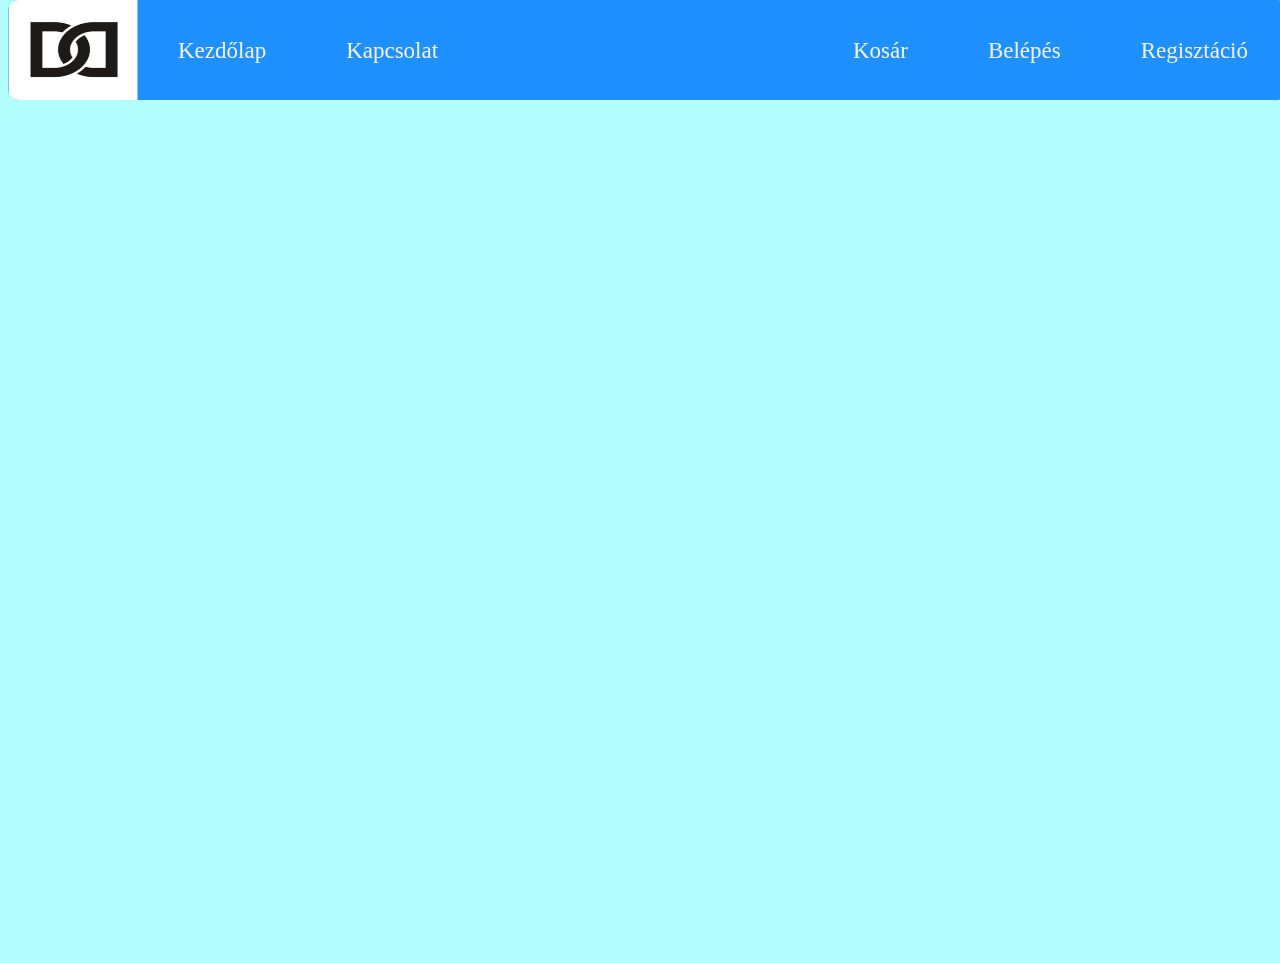
==== commit f638433c: "Index headers fixed" ====
--- a/html/index.html
+++ b/html/index.html
@@ -5,7 +5,7 @@
     <meta name="viewport" content="width=device-width, initial-scale=1.0">
     <title>DD Webshop</title>
     <link rel="stylesheet" href="../css/formatting.css"/>
-    <link rel="icon" type="img/x-icon" href="../other_img/favico.ico">
+    <link rel="icon" type="img/x-icon" href="../other_img/favico.ico"/>
 </head>
 
 <body>
@@ -23,11 +23,14 @@
     <section class="item">
         <table>
             <tr>
-                <td headers="image">
-                    <img src="../items_img/shovel.png" alt="Lapát" class=item-image>
-                </td>
-                <td headers="info">
-                    <h2>Lapát</h2>
+                <th id="image_shovel"></th>
+                <th id="info_shovel" style="text-shadow: 1px 1px darkgray;font-size: 22px;text-align: left; padding-top: 35px">Lapát</th>
+            </tr>
+            <tr>
+                <td headers="image_shovel">
+                    <img src="../items_img/shovel.png" alt="Lapát" style="height:120px;width:120px">
+                </td>
+                <td headers="info_shovel">
                     <p>A lapát egy kéziszerszám a föld ásására, mozgatására és növények átültetésére. Fából vagy fémből készül, lapos, lapos végű formájú, általában markolattal vagy nyéllel együtt értékesítik.</p>
                     <strong class="price">Ár: 5000 Ft</strong>
                     <br>
@@ -40,11 +43,14 @@
     <section class="item">
         <table>
             <tr>
-                <td headers="image">
-                    <img src="../items_img/axe.png" alt="Balta" class=item-image>
-                </td>
-                <td headers="info">
-                    <h2>Balta</h2>
+                <th id="image_axe"></th>
+                <th id="info_axe" style="text-shadow: 1px 1px darkgray;font-size: 22px;text-align: left; padding-top: 35px">Balta</th>
+            </tr>
+            <tr>
+                <td headers="image_axe">
+                    <img src="../items_img/axe.png" alt="Balta" style="height:120px;width:120px">
+                </td>
+                <td headers="info_axe">
                     <p>A balta egy kéziszerszám, amelyet fakitermelésre, faaprításra és általános használatra terveztek. A pengéje általában acélból vagy más kemény anyagból készül, és egy erős, fa vagy műanyag nyélre van erősítve.</p>
                     <strong class="price">Ár: 8000 Ft</strong>
                     <br>
@@ -57,11 +63,14 @@
     <section class="item">
         <table>
             <tr>
-                <td headers="image">
-                    <img src="../items_img/can.png" alt="Locsolókanna" class=item-image>
-                </td>
-                <td headers="info">
-                    <h2>Locsolókanna</h2>
+                <th id="image_can"></th>
+                <th id="info_can" style="text-shadow: 1px 1px darkgray;font-size: 22px;text-align: left; padding-top: 35px">Locsolókanna</th>
+            </tr>
+            <tr>
+                <td headers="image_can">
+                    <img src="../items_img/can.png" alt="Locsolókanna" style="height:120px;width:120px">
+                </td>
+                <td headers="info_can">
                     <p>A locsolókanna egy hasznos kerti eszköz, amely lehetővé teszi a növények pontos öntözését. Általában műanyagból készül, és kézi pumpával rendelkezik, amely segítségével a víz könnyedén kijuttatható a kanna segítségével.</p>
                     <strong class="price">Ár: 1500 Ft</strong>
                     <br>
@@ -74,11 +83,14 @@
     <section class="item">
         <table>
             <tr>
-                <td headers="image">
-                    <img src="../items_img/fork.png" alt="Kerti villa" class=item-image>
-                </td>
-                <td headers="info">
-                    <h2>Kerti villa</h2>
+                <th id="image_fork"></th>
+                <th id="info_fork" style="text-shadow: 1px 1px darkgray;font-size: 22px;text-align: left; padding-top: 35px">Villa</th>
+            </tr>
+            <tr>
+                <td headers="image_fork">
+                    <img src="../items_img/fork.png" alt="Kerti villa" style="height:120px;width:120px">
+                </td>
+                <td headers="info_fork">
                     <p>A kerti villa egy hasznos eszköz a talaj megmunkálásához, mint például az ásás, a szellőzés és a komposztkeverés. Általában acélból készül, és hosszú nyelű, fogazott fejjel rendelkezik.</p>
                     <strong class="price">Ár: 4000 Ft</strong>
                     <br>
@@ -91,11 +103,14 @@
     <section class="item">
         <table>
             <tr>
-                <td headers="image">
-                    <img src="../items_img/gloves.png" alt="Kerti kesztyű" class=item-image>
-                </td>
-                <td headers="info">
-                    <h2>Kerti kesztyű</h2>
+                <th id="image_gloves"></th>
+                <th id="info_gloves" style="text-shadow: 1px 1px darkgray;font-size: 22px;text-align: left; padding-top: 35px">Kerti kesztyű</th>
+            </tr>
+            <tr>
+                <td headers="image_gloves">
+                    <img src="../items_img/gloves.png" alt="Kerti kesztyű" style="height:120px;width:120px">
+                </td>
+                <td headers="info_gloves">
                     <p>A kerti kesztyű egy fontos eszköz a kertészkedés során, amely megvédi a kezét a sérülésektől és a piszkos munkától. Általában textilből vagy műanyagból készül, és különféle méretű és stílusú lehet.</p>
                     <strong class="price">Ár: 2000 Ft</strong>
                     <br>
@@ -108,11 +123,14 @@
     <section class="item">
         <table>
             <tr>
-                <td headers="image">
-                    <img src="../items_img/hoe.png" alt="Kapa" class=item-image>
-                </td>
-                <td headers="info">
-                    <h2>Kapa</h2>
+                <th id="image_hoe"></th>
+                <th id="info_hoe" style="text-shadow: 1px 1px darkgray;font-size: 22px;text-align: left; padding-top: 35px">Kapa</th>
+            </tr>
+            <tr>
+                <td headers="image_hoe">
+                    <img src="../items_img/hoe.png" alt="Kapa" style="height:120px;width:120px">
+                </td>
+                <td headers="info_hoe">
                     <p>A kapa egy erős és hatékony eszköz a talaj megmunkálására, mint például a gyomlálás és az ásás. Általában acélból készül, és egy hosszú, erős nyélre van erősítve.</p>
                     <strong class="price">Ár: 4500 Ft</strong>
                     <br>
@@ -125,11 +143,14 @@
     <section class="item">
         <table>
             <tr>
-                <td headers="image">
-                    <img src="../items_img/rake.png" alt="Gereblye" class=item-image>
-                </td>
-                <td headers="info">
-                    <h2>Gereblye</h2>
+                <th id="image_rake"></th>
+                <th id="info_rake" style="text-shadow: 1px 1px darkgray;font-size: 22px;text-align: left; padding-top: 35px">Gereblye</th>
+            </tr>
+            <tr>
+                <td headers="image_rake">
+                    <img src="../items_img/rake.png" alt="Gereblye" style="height:120px;width:120px">
+                </td>
+                <td headers="info_rake">
                     <p>A gereblye egy kéziszerszám a kerti munkákhoz, mint például a fű és a levelek összegyűjtése vagy a talaj előkészítése vetéshez. Általában fa vagy műanyag nyélre van rögzítve, és fogai fémből vagy műanyagból készülnek, amelyek könnyen összeszedik az anyagokat.</p>
                     <strong class="price">Ár: 6000 Ft</strong>
                     <br>
@@ -142,11 +163,14 @@
     <section class="item">
         <table>
             <tr>
-                <td headers="image">
-                    <img src="../items_img/shears.png" alt="Kerti olló" class=item-image>
-                </td>
-                <td headers="info">
-                    <h2>Kerti olló</h2>
+                <th id="image_shears"></th>
+                <th id="info_shears" style="text-shadow: 1px 1px darkgray;font-size: 22px;text-align: left; padding-top: 35px">Kerti olló</th>
+            </tr>
+            <tr>
+                <td headers="image_shears">
+                    <img src="../items_img/shears.png" alt="Kerti olló" style="height:120px;width:120px">
+                </td>
+                <td headers="info_shears">
                     <p>A kerti olló egy kéziszerszám a kerti munkákhoz, amelyet általában növények metszésére használnak, például a cserjék vagy virágok nyírására. Legtöbbször acél pengével és kényelmes fogóval készül, hogy könnyen és precízen lehessen vele dolgozni.</p>
                     <strong class="price">Ár: 3500 Ft</strong>
                     <br>
@@ -159,11 +183,14 @@
     <section class="item">
         <table>
             <tr>
-                <td headers="image">
-                    <img src="../items_img/spade.png" alt="Ásó" class=item-image>
-                </td>
-                <td headers="info">
-                    <h2>Ásó</h2>
+                <th id="image_spade"></th>
+                <th id="info_spade" style="text-shadow: 1px 1px darkgray;font-size: 22px;text-align: left; padding-top: 35px">Ásó</th>
+            </tr>
+            <tr>
+                <td headers="image_spade">
+                    <img src="../items_img/spade.png" alt="Ásó" style="height:120px;width:120px">
+                </td>
+                <td headers="info_spade">
                     <p>Az ásó egy kéziszerszám a talaj ásására, ásásra és átültetésre. Általában kemény acélból készült, és markolattal vagy nyéllel van ellátva, hogy könnyen kezelhető legyen. A kerti munkák elengedhetetlen eszköze, amelynek segítségével kertjét megművelheti és javíthatja.</p>
                     <strong class="price">Ár: 7000 Ft</strong>
                     <br>
--- a/css/formatting.css
+++ b/css/formatting.css
@@ -37,6 +37,8 @@
 
 #itemContainer {
     margin-top: 100px;
+    opacity: 0;
+    animation: fadeIn 1.5s ease forwards;
 }
 
 .item {
@@ -49,10 +51,10 @@
     border: 3px solid rgba(60, 179, 113, 0.5);
     border-radius: 5px;
 }
-
-.item-image {
-    height:120px;
-    width:120px;
+.item p{
+    opacity: 0;
+    transform: translateX(-100%);
+    animation: slideIn 1.5s ease forwards, fadeIn 1.5s ease forwards;
 }
 
 .authentication-form {
@@ -66,18 +68,15 @@
 }
 
 .log-fs {
-    /*
-    width: 100px;
-    height: 115px;
-    margin: 0;
-
-     */
     border-radius: 10px;
+    align-items: center;
+    justify-content: center;
 }
 
 .log-lb {
     display: flex;
     align-items: center;
+    justify-content: center;
     /*
     width: 150px;
     justify-content: right;
@@ -91,6 +90,8 @@
     align-items: center;
     display: flex;
     justify-content: center;
+    opacity: 0;
+    animation: fadeIn 1.5s ease forwards;
 }
 
 .reg-fs {
@@ -148,6 +149,9 @@
     display: block;
     margin-top: 0;
     margin-bottom: 0;
+    opacity: 0;
+    transform: translateX(-100%);
+    animation: slideIn 1.5s ease forwards, fadeIn 1.5s ease forwards;
 }
 
 .map-wrapper{
@@ -157,6 +161,8 @@
     align-items: center;
     height: 100vh;
     margin-bottom: 0;
+    opacity: 0;
+    animation: fadeIn 1.5s ease forwards;
 }
 .contact-info p {
     margin: 5px;
@@ -168,6 +174,8 @@
     cursor: pointer;
     user-select: none;
     border-radius: 15px;
+    opacity: 0;
+    animation: fadeIn 5.5s ease forwards;
 }
 .modal {
     position: fixed;
@@ -191,4 +199,122 @@
     object-fit: contain;
     scale: 1;
     border-radius: 15px;
+}
+
+.cart-box{
+    display: inline-block;
+    position: relative;
+    margin-right: 5%;
+    margin-left: 5%;
+    width: 100%;
+    text-align: center;
+    padding: 0;
+    box-sizing: border-box;
+    border: solid #2596be 2px;
+    background-image: url("../other_img/cart-background.png");
+    background-size: 100% 100%;
+    border-radius: 15px;
+    opacity: 0;
+    animation: fadeIn 1.5s ease forwards;
+}
+.cart-right-side{
+    position: absolute;
+    top: 50%;
+    right: -10%;
+    transform: translate(-50%, -50%);
+    background: rgba(4, 255, 255, 1);
+    border-radius: 5px;
+    padding: 15px 25px;
+}
+.cart-item table tr {
+    border: 2px solid rgba(60, 179, 113, 0.5);
+    border-radius: 5px;
+    background: rgba(4, 255, 255, 1);
+}
+.cart-item table td {
+    border: 2px solid rgba(60, 179, 113, 0.5);
+    padding: 25px;
+    border-radius: 5px;
+    background: rgba(4, 255, 255, 1);
+
+}
+.cart-item table {
+    border-collapse: separate;
+    border-spacing: 0 10px;
+    font-weight:bold;
+}
+.cart-table-formatting-div{
+    margin-left: 15px;
+}
+@media print {
+    nav {
+        display: none;
+    }
+
+    .authentication-form {
+        display: inline-block;
+        margin-right: 20%;
+        margin-left: 20%;
+        width: 100%;
+        text-align: center;
+        padding: 0;
+        box-sizing: border-box;
+    }
+
+    .log-fs {
+        border-radius: 10px;
+        align-items: center;
+        justify-content: center;
+        height: 140px;
+    }
+
+    input[type="text"], input[type="password"] {
+        width: 100%;
+        height: 100%;
+    }
+
+    input[type="submit"] {
+        width: 30%;
+        height: 30%;
+    }
+
+}
+.video-container {
+    position: absolute;
+    bottom: 0;
+    left: 50%;
+    padding: 20px;
+}
+video {
+    max-width: 100%;
+    max-height: 100%;
+    border-radius: 15px;
+}
+
+#order-button {
+    font-size: 2.2em;
+    padding: 20px 30px;
+    background-color: dodgerblue;
+    color: white;
+    border: none;
+    border-radius: 5px;
+    cursor: pointer;
+}
+#order-button:hover {
+    background-color: royalblue;
+    border: 1px solid dodgerblue;
+}
+@keyframes fadeIn {
+    from {
+        opacity: 0;
+    }
+    to {
+        opacity: 1;
+    }
+}
+@keyframes slideIn {
+    to {
+        opacity: 1;
+        transform: translateX(0);
+    }
 }